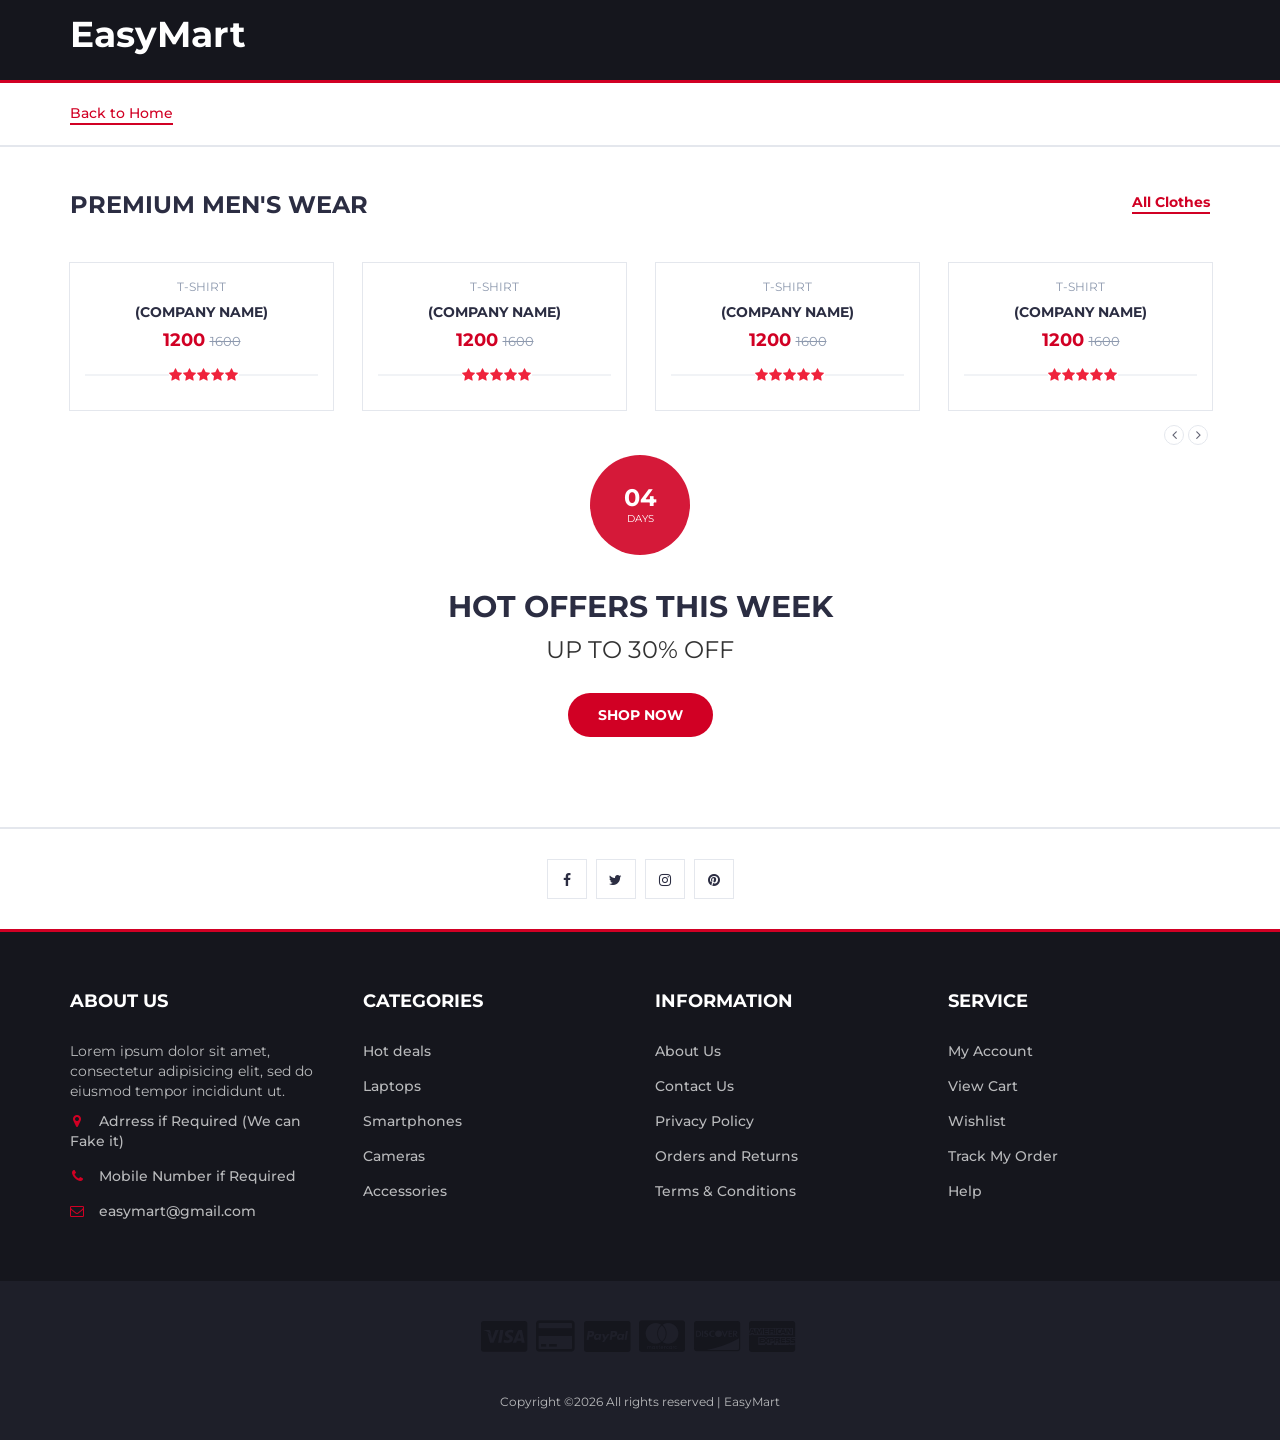
==== clothes.html @ 663e4e05 "Add files via upload" ====
<!DOCTYPE html>
<html lang="en">
	<head>
		<meta charset="utf-8">
		<meta http-equiv="X-UA-Compatible" content="IE=edge">
		<meta name="viewport" content="width=device-width, initial-scale=1">
		 <!-- The above 3 meta tags *must* come first in the head; any other head content must come *after* these tags -->

		<title>EasyMart</title>

		<!-- Google font -->
		<link href="https://fonts.goo
		gleapis.com/css?family=Montserrat:400,500,700" rel="stylesheet">

		<!-- Bootstrap -->
		<link type="text/css" rel="stylesheet" href="css/bootstrap.min.css"/>

		<!-- Slick -->
		<link type="text/css" rel="stylesheet" href="css/slick.css"/>
		<link type="text/css" rel="stylesheet" href="css/slick-theme.css"/>

		<!-- nouislider -->
		<link type="text/css" rel="stylesheet" href="css/nouislider.min.css"/>

		<!-- Font Awesome Icon -->
		<link rel="stylesheet" href="css/font-awesome.min.css">

		<!-- Custom stlylesheet -->
		<link type="text/css" rel="stylesheet" href="css/style.css"/>

		<!-- HTML5 shim and Respond.js for IE8 support of HTML5 elements and media queries -->
		<!-- WARNING: Respond.js doesn't work if you view the page via file:// -->
		<!--[if lt IE 9]>
		  <script src="https://oss.maxcdn.com/html5shiv/3.7.3/html5shiv.min.js"></script>
		  <script src="https://oss.maxcdn.com/respond/1.4.2/respond.min.js"></script>
		<![endif]-->

    </head>
	<body>
		<!-- HEADER -->
		<header>
			<!-- TOP HEADER -->
			
			</div>
			<!-- /TOP HEADER -->

			<!-- MAIN HEADER -->
			<div id="header">
				<!-- container -->
				<div class="container">
					<!-- row -->
					<div class="row">
						<!-- LOGO -->
						<div class="col-md-3">
							<div class="header-logo">
								<a href="#" class="logo">
									<h1 class="headoflogo">EasyMart</h1>   <!-- Main logo -->
								</a>
							</div>
						</div>
						<!-- /LOGO -->

						<!-- SEARCH BAR -->
						
									</a>
								</div>
								<!-- /Menu Toogle -->
							</div>
						</div>
						<!-- /ACCOUNT -->
					</div>
					<!-- row -->
				</div>
				<!-- container -->
			</div>
			<!-- /MAIN HEADER -->
		</header>
		<!-- /HEADER -->

		<!-- NAVIGATION -->
		<nav id="navigation">
			<!-- container -->
			<div class="container">
				<!-- responsive-nav -->
				<div id="responsive-nav">
					<!-- NAV -->
					<ul class="main-nav nav navbar-nav">
						<li class="active"><a href="index.html">Back to Home</a></li>
						
					</ul>
					<!-- /NAV -->
				</div>
				<!-- /responsive-nav -->
			</div>
			<!-- /container -->
		</nav>
		<!-- /NAVIGATION -->

		

		<!-- SECTION -->
		<div class="section">
			<!-- container -->
			<div class="container">
				<!-- row -->
				<div class="row">

					<!-- section title -->
					<div class="col-md-12">
						<div class="section-title">
							<h3 class="title">Premium Men's Wear</h3>
							<div class="section-nav">
								<ul class="section-tab-nav tab-nav">
									<li class="active"><a data-toggle="tab" href="#tab1">All Clothes</a></li>
									
									
								</ul>
							</div>
						</div>
					</div>
					<!-- /section title -->

					<!-- Products tab & slick -->
					<div class="col-md-12">
						<div class="row">
							<div class="products-tabs">
								<!-- tab -->
								<div id="tab1" class="tab-pane active">
									<div class="products-slick" data-nav="#slick-nav-1">
										<!-- product -->
										<div class="product">
											<div class="product-img">
												<img src="./img/shirt.webp" alt="">
												<div class="product-label">
													<span class="sale">-30%</span>
													<span class="new">NEW</span>
												</div>
											</div>
											<div class="product-body">
												<p class="product-category">T-Shirt</p>
												<h3 class="product-name"><a href="#">(Company Name)</a></h3>
												<h4 class="product-price">1200 <del class="product-old-price">1600</del></h4>
												<div class="product-rating">
													<i class="fa fa-star"></i>
													<i class="fa fa-star"></i>
													<i class="fa fa-star"></i>
													<i class="fa fa-star"></i>
													<i class="fa fa-star"></i>
												</div>
												
											</div>
											<div class="add-to-cart">
												<button class="add-to-cart-btn"><i class="fa fa-shopping-cart"></i>Contact For Details (1234567890)</button>
											</div>
										</div>
										<!-- /product -->

										<!-- product -->
										<div class="product">
											<div class="product-img">
												<img src="./img/shirt.webp" alt="">
												<div class="product-label">
													<span class="sale">-30%</span>
													<span class="new">NEW</span>
												</div>
											</div>
											<div class="product-body">
												<p class="product-category">T-Shirt</p>
												<h3 class="product-name"><a href="#">(Company Name)</a></h3>
												<h4 class="product-price">1200 <del class="product-old-price">1600</del></h4>
												<div class="product-rating">
													<i class="fa fa-star"></i>
													<i class="fa fa-star"></i>
													<i class="fa fa-star"></i>
													<i class="fa fa-star"></i>
													<i class="fa fa-star"></i>
												</div>
												
											</div>
											<div class="add-to-cart">
												<button class="add-to-cart-btn"><i class="fa fa-shopping-cart"></i>Contact For Details (1234567890)</button>
											</div>
										</div>
										<!-- /product -->

										<!-- product -->
										<div class="product">
											<div class="product-img">
												<img src="./img/shirt.webp" alt="">
												<div class="product-label">
													<span class="sale">-30%</span>
													<span class="new">NEW</span>
												</div>
											</div>
											<div class="product-body">
												<p class="product-category">T-Shirt</p>
												<h3 class="product-name"><a href="#">(Company Name)</a></h3>
												<h4 class="product-price">1200 <del class="product-old-price">1600</del></h4>
												<div class="product-rating">
													<i class="fa fa-star"></i>
													<i class="fa fa-star"></i>
													<i class="fa fa-star"></i>
													<i class="fa fa-star"></i>
													<i class="fa fa-star"></i>
												</div>
												
											</div>
											<div class="add-to-cart">
												<button class="add-to-cart-btn"><i class="fa fa-shopping-cart"></i>Contact For Details (1234567890)</button>
											</div>
										</div>
										<!-- /product -->

										<!-- product -->
										<div class="product">
											<div class="product-img">
												<img src="./img/shirt.webp" alt="">
												<div class="product-label">
													<span class="sale">-30%</span>
													<span class="new">NEW</span>
												</div>
											</div>
											<div class="product-body">
												<p class="product-category">T-Shirt</p>
												<h3 class="product-name"><a href="#">(Company Name)</a></h3>
												<h4 class="product-price">1200 <del class="product-old-price">1600</del></h4>
												<div class="product-rating">
													<i class="fa fa-star"></i>
													<i class="fa fa-star"></i>
													<i class="fa fa-star"></i>
													<i class="fa fa-star"></i>
													<i class="fa fa-star"></i>
												</div>
												
											</div>
											<div class="add-to-cart">
												<button class="add-to-cart-btn"><i class="fa fa-shopping-cart"></i>Contact For Details (1234567890)</button>
											</div>
										</div>
										<!-- /product -->

										<!-- product -->
										<div class="product">
											<div class="product-img">
												<img src="./img/shirt.webp" alt="">
												<div class="product-label">
													<span class="sale">-30%</span>
													<span class="new">NEW</span>
												</div>
											</div>
											<div class="product-body">
												<p class="product-category">T-Shirt</p>
												<h3 class="product-name"><a href="#">(Company Name)</a></h3>
												<h4 class="product-price">1200 <del class="product-old-price">1600</del></h4>
												<div class="product-rating">
													<i class="fa fa-star"></i>
													<i class="fa fa-star"></i>
													<i class="fa fa-star"></i>
													<i class="fa fa-star"></i>
													<i class="fa fa-star"></i>
												</div>
												
											</div>
											<div class="add-to-cart">
												<button class="add-to-cart-btn"><i class="fa fa-shopping-cart"></i>Contact For Details (1234567890)</button>
											</div>
										</div>
										<!-- /product -->
									</div>
									<div id="slick-nav-1" class="products-slick-nav"></div>
								</div>
								<!-- /tab -->
							</div>
						</div>
					</div>
					<!-- Products tab & slick -->
				</div>
				<!-- /row -->
			</div>
			<!-- /container -->
		</div>
		<!-- /SECTION -->

		<!-- HOT DEAL SECTION -->
		<div id="hot-deal" class="">
			<!-- container -->
			<div class="container">
				<!-- row -->
				<div class="row">
					<div class="col-md-12">
						<div class="hot-deal">
							<ul class="hot-deal-countdown">
								<li>
									<div>
										<h3>04</h3>
										<span>Days</span>
									</div>
								</li>
								<!-- <li>
									<div>
										<h3>10</h3>
										<span>Hours</span>
									</div>
								</li>
								<li>
									<div>
										<h3>34</h3>
										<span>Mins</span>
									</div>
								</li>
								<li>
									<div>
										<h3>60</h3>
										<span>Secs</span>
									</div>
								</li> -->
							</ul>
							<h2 class="text-uppercase">hot offers this week</h2>
							<p> Up to 30% OFF</p>
							<a class="primary-btn cta-btn" href="#">Shop now</a>
						</div>
					</div>
				</div>
				<!-- /row -->
			</div>
			<!-- /container -->
		</div>
		<!-- /HOT DEAL SECTION -->

		<!-- SECTION -->
		<div class="section">
			<!-- container -->
			<div class="container">
				<!-- row -->
				<div class="row">

					<!-- section title -->
					
					<!-- /section title -->

					<!-- Products tab & slick -->
				

						
								

							

						
							</div>
						</div>
					</div>

				</div>
				<!-- /row -->
			</div>
			<!-- /container -->
		</div>
		<!-- /SECTION -->

		<!-- NEWSLETTER -->
		<div id="newsletter" class="section">
			<!-- container -->
			<div class="container">
				<!-- row -->
				<div class="row">
					<div class="col-md-12">
						<div class="newsletter">
							
							<ul class="newsletter-follow">
								<li>
									<a href="#"><i class="fa fa-facebook"></i></a>
								</li>
								<li>
									<a href="#"><i class="fa fa-twitter"></i></a>
								</li>
								<li>
									<a href="#"><i class="fa fa-instagram"></i></a>
								</li>
								<li>
									<a href="#"><i class="fa fa-pinterest"></i></a>
								</li>
							</ul>
						</div>
					</div>
				</div>
				<!-- /row -->
			</div>
			<!-- /container -->
		</div>
		<!-- /NEWSLETTER -->

		<!-- FOOTER -->
		<footer id="footer">
			<!-- top footer -->
			<div class="section">
				<!-- container -->
				<div class="container">
					<!-- row -->
					<div class="row">
						<div class="col-md-3 col-xs-6">
							<div class="footer">
								<h3 class="footer-title">About Us</h3>
								<p>Lorem ipsum dolor sit amet, consectetur adipisicing elit, sed do eiusmod tempor incididunt ut.</p>
								<ul class="footer-links">
									<li><a href="#"><i class="fa fa-map-marker"></i>Adrress if Required (We can Fake it)</a></li>
									<li><a href="#"><i class="fa fa-phone"></i>Mobile Number if Required </a></li>
									<li><a href="#"><i class="fa fa-envelope-o"></i>easymart@gmail.com</a></li>
								</ul>
							</div>
						</div>

						<div class="col-md-3 col-xs-6">
							<div class="footer">
								<h3 class="footer-title">Categories</h3>
								<ul class="footer-links">
									<li><a href="#">Hot deals</a></li>
									<li><a href="#">Laptops</a></li>
									<li><a href="#">Smartphones</a></li>
									<li><a href="#">Cameras</a></li>
									<li><a href="#">Accessories</a></li>
								</ul>
							</div>
						</div>

						<div class="clearfix visible-xs"></div>

						<div class="col-md-3 col-xs-6">
							<div class="footer">
								<h3 class="footer-title">Information</h3>
								<ul class="footer-links">
									<li><a href="#">About Us</a></li>
									<li><a href="#">Contact Us</a></li>
									<li><a href="#">Privacy Policy</a></li>
									<li><a href="#">Orders and Returns</a></li>
									<li><a href="#">Terms & Conditions</a></li>
								</ul>
							</div>
						</div>

						<div class="col-md-3 col-xs-6">
							<div class="footer">
								<h3 class="footer-title">Service</h3>
								<ul class="footer-links">
									<li><a href="#">My Account</a></li>
									<li><a href="#">View Cart</a></li>
									<li><a href="#">Wishlist</a></li>
									<li><a href="#">Track My Order</a></li>
									<li><a href="#">Help</a></li>
								</ul>
							</div>
						</div>
					</div>
					<!-- /row -->
				</div>
				<!-- /container -->
			</div>
			<!-- /top footer -->

			<!-- bottom footer -->
			<div id="bottom-footer" class="section">
				<div class="container">
					<!-- row -->
					<div class="row">
						<div class="col-md-12 text-center">
							<ul class="footer-payments">
								<li><a href="#"><i class="fa fa-cc-visa"></i></a></li>
								<li><a href="#"><i class="fa fa-credit-card"></i></a></li>
								<li><a href="#"><i class="fa fa-cc-paypal"></i></a></li>
								<li><a href="#"><i class="fa fa-cc-mastercard"></i></a></li>
								<li><a href="#"><i class="fa fa-cc-discover"></i></a></li>
								<li><a href="#"><i class="fa fa-cc-amex"></i></a></li>
							</ul>
							<span class="copyright">
								Copyright &copy;<script>document.write(new Date().getFullYear());</script> All rights reserved | EasyMart
							</span>
						</div>
					</div>
						<!-- /row -->
				</div>
				<!-- /container -->
			</div>
			<!-- /bottom footer -->
		</footer>
		<!-- /FOOTER -->

		<!-- jQuery Plugins -->
		<script src="js/jquery.min.js"></script>
		<script src="js/bootstrap.min.js"></script>
		<script src="js/slick.min.js"></script>
		<script src="js/nouislider.min.js"></script>
		<script src="js/jquery.zoom.min.js"></script>
		<script src="js/main.js"></script>

	</body>
</html>
---- css/nouislider.min.css ----
/*! nouislider - 10.0.0 - 2017-05-28 14:52:48 */.noUi-target,.noUi-target *{-webkit-touch-callout:none;-webkit-tap-highlight-color:transparent;-webkit-user-select:none;-ms-touch-action:none;touch-action:none;-ms-user-select:none;-moz-user-select:none;user-select:none;-moz-box-sizing:border-box;box-sizing:border-box}.noUi-target{position:relative;direction:ltr}.noUi-base{width:100%;height:100%;position:relative;z-index:1}.noUi-connect{position:absolute;right:0;top:0;left:0;bottom:0}.noUi-origin{position:absolute;height:0;width:0}.noUi-handle{position:relative;z-index:1}.noUi-state-tap .noUi-connect,.noUi-state-tap .noUi-origin{-webkit-transition:top .3s,right .3s,bottom .3s,left .3s;transition:top .3s,right .3s,bottom .3s,left .3s}.noUi-state-drag *{cursor:inherit!important}.noUi-base,.noUi-handle{-webkit-transform:translate3d(0,0,0);transform:translate3d(0,0,0)}.noUi-horizontal{height:18px}.noUi-horizontal .noUi-handle{width:34px;height:28px;left:-17px;top:-6px}.noUi-vertical{width:18px}.noUi-vertical .noUi-handle{width:28px;height:34px;left:-6px;top:-17px}.noUi-target{background:#FAFAFA;border-radius:4px;border:1px solid #D3D3D3;box-shadow:inset 0 1px 1px #F0F0F0,0 3px 6px -5px #BBB}.noUi-connect{background:#3FB8AF;border-radius:4px;box-shadow:inset 0 0 3px rgba(51,51,51,.45);-webkit-transition:background 450ms;transition:background 450ms}.noUi-draggable{cursor:ew-resize}.noUi-vertical .noUi-draggable{cursor:ns-resize}.noUi-handle{border:1px solid #D9D9D9;border-radius:3px;background:#FFF;cursor:default;box-shadow:inset 0 0 1px #FFF,inset 0 1px 7px #EBEBEB,0 3px 6px -3px #BBB}.noUi-active{box-shadow:inset 0 0 1px #FFF,inset 0 1px 7px #DDD,0 3px 6px -3px #BBB}.noUi-handle:after,.noUi-handle:before{content:"";display:block;position:absolute;height:14px;width:1px;background:#E8E7E6;left:14px;top:6px}.noUi-handle:after{left:17px}.noUi-vertical .noUi-handle:after,.noUi-vertical .noUi-handle:before{width:14px;height:1px;left:6px;top:14px}.noUi-vertical .noUi-handle:after{top:17px}[disabled] .noUi-connect{background:#B8B8B8}[disabled] .noUi-handle,[disabled].noUi-handle,[disabled].noUi-target{cursor:not-allowed}.noUi-pips,.noUi-pips *{-moz-box-sizing:border-box;box-sizing:border-box}.noUi-pips{position:absolute;color:#999}.noUi-value{position:absolute;white-space:nowrap;text-align:center}.noUi-value-sub{color:#ccc;font-size:10px}.noUi-marker{position:absolute;background:#CCC}.noUi-marker-large,.noUi-marker-sub{background:#AAA}.noUi-pips-horizontal{padding:10px 0;height:80px;top:100%;left:0;width:100%}.noUi-value-horizontal{-webkit-transform:translate3d(-50%,50%,0);transform:translate3d(-50%,50%,0)}.noUi-marker-horizontal.noUi-marker{margin-left:-1px;width:2px;height:5px}.noUi-marker-horizontal.noUi-marker-sub{height:10px}.noUi-marker-horizontal.noUi-marker-large{height:15px}.noUi-pips-vertical{padding:0 10px;height:100%;top:0;left:100%}.noUi-value-vertical{-webkit-transform:translate3d(0,50%,0);transform:translate3d(0,50%,0);padding-left:25px}.noUi-marker-vertical.noUi-marker{width:5px;height:2px;margin-top:-1px}.noUi-marker-vertical.noUi-marker-sub{width:10px}.noUi-marker-vertical.noUi-marker-large{width:15px}.noUi-tooltip{display:block;position:absolute;border:1px solid #D9D9D9;border-radius:3px;background:#fff;color:#000;padding:5px;text-align:center;white-space:nowrap}.noUi-horizontal .noUi-tooltip{-webkit-transform:translate(-50%,0);transform:translate(-50%,0);left:50%;bottom:120%}.noUi-vertical .noUi-tooltip{-webkit-transform:translate(0,-50%);transform:translate(0,-50%);top:50%;right:120%}
---- css/style.css ----
/*
Template Name: Electro - HTML Ecommerce Template
Author: yaminncco

Colors:
	Body 		: #333
	Headers 	: #2B2D42
	Primary 	: #D10024
	Dark 		: #15161D ##1E1F29
	Grey 		: #E4E7ED #FBFBFC #8D99AE #B9BABC

Fonts: Montserrat

Table OF Contents
------------------------------------
1 > GENERAL
------ Typography
------ Buttons
------ Inputs
------ Sections
------ Breadcrumb
2 > HEADER
------ Top header
------ Logo
------ Search
------ Cart
3 > NAVIGATION
------ Main nav
------ Responsive Nav
4 > CATEGORY SHOP
5 > HOT DEAL
6 > PRODUCT
------ Product
------ Widget product
------ Product slick
7 > STORE PAGE
------ Aside
------ Store
8 > PRODUCT DETAILS PAGE
------ Product view
------ Product details
------ Product tab
9 > CHECKOUT PAGE
10 > NEWSLETTER
11 > FOOTER
11 > SLICK STYLE
12 > RESPONSIVE
------------------------------------*/

/*=========================================================
	01 -> GENERAL
===========================================================*/

/*----------------------------*\
	Typography
\*----------------------------*/

body {
  font-family: 'Montserrat', sans-serif;
  font-weight: 400;
  color: #333;
}

h1, h2, h3, h4, h5, h6 {
  color: #2B2D42;
  font-weight: 700;
  margin: 0 0 10px;
}

a {
  color: #2B2D42;
  font-weight: 500;
  -webkit-transition: 0.2s color;
  transition: 0.2s color;
}

a:hover, a:focus {
  color: #D10024;
  text-decoration: none;
  outline: none;
}

ul, ol {
  margin: 0;
  padding: 0;
  list-style: none
}

/*----------------------------*\
	Buttons
\*----------------------------*/

.primary-btn {
  display: inline-block;
  padding: 12px 30px;
  background-color: #D10024;
  border: none;
  border-radius: 40px;
  color: #FFF;
  text-transform: uppercase;
  font-weight: 700;
  text-align: center;
  -webkit-transition: 0.2s all;
  transition: 0.2s all;
}

.primary-btn:hover, .primary-btn:focus {
  opacity: 0.9;
  color: #FFF;
}

.headoflogo{
  color: white;
}
/*----------------------------*\
	Inputs
\*----------------------------*/

/*-- Text input --*/

.input {
  height: 40px;
  padding: 0px 15px;
  border: 1px solid #E4E7ED;
  background-color: #FFF;
  width: 100%;
}

textarea.input {
  padding: 15px;
  min-height: 90px;
}

/*-- Number input --*/

.input-number {
  position: relative;
}

.input-number input[type="number"]::-webkit-inner-spin-button, .input-number input[type="number"]::-webkit-outer-spin-button {
  -webkit-appearance: none;
  margin: 0;
}

.input-number input[type="number"] {
  -moz-appearance: textfield;
  height: 40px;
  width: 100%;
  border: 1px solid #E4E7ED;
  background-color: #FFF;
  padding: 0px 35px 0px 15px;
}

.input-number .qty-up, .input-number .qty-down {
  position: absolute;
  display: block;
  width: 20px;
  height: 20px;
  border: 1px solid #E4E7ED;
  background-color: #FFF;
  text-align: center;
  font-weight: 700;
  cursor: pointer;
  -webkit-user-select: none;
  -moz-user-select: none;
  -ms-user-select: none;
  user-select: none;
}

.input-number .qty-up {
  right: 0;
  top: 0;
  border-bottom: 0px;
}

.input-number .qty-down {
  right: 0;
  bottom: 0;
}

.input-number .qty-up:hover, .input-number .qty-down:hover {
  background-color: #E4E7ED;
  color: #D10024;
}

/*-- Select input --*/

.input-select {
  padding: 0px 15px;
  background: #FFF;
  border: 1px solid #E4E7ED;
  height: 40px;
}

/*-- checkbox & radio input --*/

.input-radio, .input-checkbox {
  position: relative;
  display: block;
}

.input-radio input[type="radio"]:not(:checked), .input-radio input[type="radio"]:checked, .input-checkbox input[type="checkbox"]:not(:checked), .input-checkbox input[type="checkbox"]:checked {
  position: absolute;
  margin-left: -9999px;
  visibility: hidden;
}

.input-radio label, .input-checkbox label {
  font-weight: 500;
  min-height: 20px;
  padding-left: 20px;
  margin-bottom: 5px;
  cursor: pointer;
}

.input-radio input[type="radio"]+label span, .input-checkbox input[type="checkbox"]+label span {
  position: absolute;
  left: 0px;
  top: 4px;
  width: 14px;
  height: 14px;
  border: 2px solid #E4E7ED;
  background: #FFF;
}

.input-radio input[type="radio"]+label span {
  border-radius: 50%;
}

.input-radio input[type="radio"]+label span:after {
  content: "";
  position: absolute;
  left: 50%;
  top: 50%;
  -webkit-transform: translate(-50%, -50%) scale(0);
  -ms-transform: translate(-50%, -50%) scale(0);
  transform: translate(-50%, -50%) scale(0);
  background-color: #FFF;
  width: 4px;
  height: 4px;
  border-radius: 50%;
  opacity: 0;
  -webkit-transition: all 0.2s;
  transition: all 0.2s;
}

.input-checkbox input[type="checkbox"]+label span:after {
  content: '✔';
  position: absolute;
  top: -2px;
  left: 1px;
  font-size: 10px;
  color: #FFF;
  opacity: 0;
  -webkit-transform: scale(0);
  -ms-transform: scale(0);
  transform: scale(0);
  -webkit-transition: all 0.2s;
  transition: all 0.2s;
}

.input-radio input[type="radio"]:checked+label span, .input-checkbox input[type="checkbox"]:checked+label span {
  background-color: #D10024;
  border-color: #D10024;
}

.input-radio input[type="radio"]:checked+label span:after {
  opacity: 1;
  -webkit-transform: translate(-50%, -50%) scale(1);
  -ms-transform: translate(-50%, -50%) scale(1);
  transform: translate(-50%, -50%) scale(1);
}

.input-checkbox input[type="checkbox"]:checked+label span:after {
  opacity: 1;
  -webkit-transform: scale(1);
  -ms-transform: scale(1);
  transform: scale(1);
}

.input-radio .caption, .input-checkbox .caption {
  margin-top: 5px;
  max-height: 0;
  overflow: hidden;
  -webkit-transition: 0.3s max-height;
  transition: 0.3s max-height;
}

.input-radio input[type="radio"]:checked~.caption, .input-checkbox input[type="checkbox"]:checked~.caption {
  max-height: 800px;
}

/*----------------------------*\
	Section
\*----------------------------*/

.section {
  padding-top: 30px;
  padding-bottom: 30px;
}

.section-title {
  position: relative;
  margin-bottom: 30px;
  margin-top: 15px;
}

.section-title .title {
  display: inline-block;
  text-transform: uppercase;
  margin: 0px;
}

.section-title .section-nav {
  float: right;
}

.section-title .section-nav .section-tab-nav {
  display: inline-block;
}

.section-tab-nav li {
  display: inline-block;
  margin-right: 15px;
}

.section-tab-nav li:last-child {
  margin-right: 0px;
}

.section-tab-nav li a {
  font-weight: 700;
  color: #8D99AE;
}

.section-tab-nav li a:after {
  content: "";
  display: block;
  width: 0%;
  height: 2px;
  background-color: #D10024;
  -webkit-transition: 0.2s all;
  transition: 0.2s all;
}

.section-tab-nav li.active a {
  color: #D10024;
}

.section-tab-nav li a:hover:after, .section-tab-nav li a:focus:after, .section-tab-nav li.active a:after {
  width: 100%;
}

.section-title .section-nav .products-slick-nav {
  top: 0px;
  right: 0px;
}

/*----------------------------*\
	Breadcrumb
\*----------------------------*/

#breadcrumb {
  padding: 30px 0px;
  background: #FBFBFC;
  border-bottom: 1px solid #E4E7ED;
  margin-bottom: 30px;
}

#breadcrumb .breadcrumb-header {
  display: inline-block;
  margin-top: 0px;
  margin-bottom: 0px;
  margin-right: 15px;
  text-transform: uppercase;
}

#breadcrumb .breadcrumb-tree {
  display: inline-block;
}

#breadcrumb .breadcrumb-tree li {
  display: inline-block;
  font-size: 12px;
  font-weight: 500;
  text-transform: uppercase;
}

#breadcrumb .breadcrumb-tree li+li {
  margin-left: 10px;
}

#breadcrumb .breadcrumb-tree li+li:before {
  content: '/';
  display: inline-block;
  color: #8D99AE;
  margin-right: 10px;
}

#breadcrumb .breadcrumb-tree li a {
  color: #8D99AE;
}

#breadcrumb .breadcrumb-tree li a:hover {
  color: #D10024;
}

/*=========================================================
	02 -> HEADER
===========================================================*/

/*----------------------------*\
	Top header
\*----------------------------*/

#top-header {
  padding-top: 10px;
  padding-bottom: 10px;
  background-color: #1E1F29;
}

.header-links li {
  display: inline-block;
  margin-right: 15px;
  font-size: 12px;
}

.header-links li:last-child {
  margin-right: 0px;
}

.header-links li a {
  color: #FFF;
}

.header-links li a:hover {
  color: #D10024;
}

.header-links li i {
  color: #D10024;
  margin-right: 5px;
}

/*----------------------------*\
	Logo
\*----------------------------*/

#header {
  padding-top: 15px;
  padding-bottom: 15px;
  background-color: #15161D;
}

.header-logo {
  float: left;
}

.header-logo .logo img {
  display: block;
}

/*----------------------------*\
	Search
\*----------------------------*/

.header-search {
  padding: 15px 0px;
}

.header-search form {
  position: relative;
}

.header-search form .input-select {
  margin-right: -4px;
  border-radius: 40px 0px 0px 40px;
}

.header-search form .input {
  width: calc(100% - 260px);
  margin-right: -4px;
}

.header-search form .search-btn {
  height: 40px;
  width: 100px;
  background: #D10024;
  color: #FFF;
  font-weight: 700;
  border: none;
  border-radius: 0px 40px 40px 0px;
}

/*----------------------------*\
	Cart
\*----------------------------*/

.header-ctn {
  float: right;
  padding: 15px 0px;
}

.header-ctn>div {
  display: inline-block;
}

.header-ctn>div+div {
  margin-left: 15px;
}

.header-ctn>div>a {
  display: block;
  position: relative;
  width: 90px;
  text-align: center;
  color: #FFF;
}

.header-ctn>div>a>i {
  display: block;
  font-size: 18px;
}

.header-ctn>div>a>span {
  font-size: 12px;
}

.header-ctn>div>a>.qty {
  position: absolute;
  right: 15px;
  top: -10px;
  width: 20px;
  height: 20px;
  line-height: 20px;
  text-align: center;
  border-radius: 50%;
  font-size: 10px;
  color: #FFF;
  background-color: #D10024;
}

.header-ctn .menu-toggle {
  display: none;
}

.cart-dropdown {
  position: absolute;
  width: 300px;
  background: #FFF;
  padding: 15px;
  -webkit-box-shadow: 0px 0px 0px 2px #E4E7ED;
  box-shadow: 0px 0px 0px 2px #E4E7ED;
  z-index: 99;
  right: 0;
  opacity: 0;
  visibility: hidden;
}

.dropdown.open>.cart-dropdown {
  opacity: 1;
  visibility: visible;
}

.cart-dropdown .cart-list {
  max-height: 180px;
  overflow-y: scroll;
  margin-bottom: 15px;
}

.cart-dropdown .cart-list .product-widget {
  padding: 0px;
  -webkit-box-shadow: none;
  box-shadow: none;
}

.cart-dropdown .cart-list .product-widget:last-child {
  margin-bottom: 0px;
}

.cart-dropdown .cart-list .product-widget .product-img {
  left: 0px;
  top: 0px;
}

.cart-dropdown .cart-list .product-widget .product-body .product-price {
  color: #2B2D42;
}

.cart-dropdown .cart-btns {
  margin: 0px -17px -17px;
}

.cart-dropdown .cart-btns>a {
  display: inline-block;
  width: calc(50% - 0px);
  padding: 12px;
  background-color: #D10024;
  color: #FFF;
  text-align: center;
  font-weight: 700;
  -webkit-transition: 0.2s all;
  transition: 0.2s all;
}

.cart-dropdown .cart-btns>a:first-child {
  margin-right: -4px;
  background-color: #1e1f29;
}

.cart-dropdown .cart-btns>a:hover {
  opacity: 0.9;
}

.cart-dropdown .cart-summary {
  border-top: 1px solid #E4E7ED;
  padding-top: 15px;
  padding-bottom: 15px;
}

/*=========================================================
	03 -> Navigation
===========================================================*/

#navigation {
  background: #FFF;
  border-bottom: 2px solid #E4E7ED;
  border-top: 3px solid #D10024;
}

/*----------------------------*\
	Main nav
\*----------------------------*/

.main-nav>li+li {
  margin-left: 30px
}

.main-nav>li>a {
  padding: 20px 0px;
}

.main-nav>li>a:hover, .main-nav>li>a:focus, .main-nav>li.active>a {
  color: #D10024;
  background-color: transparent;
}

.main-nav>li>a:after {
  content: "";
  display: block;
  width: 0%;
  height: 2px;
  background-color: #D10024;
  -webkit-transition: 0.2s all;
  transition: 0.2s all;
}

.main-nav>li>a:hover:after, .main-nav>li>a:focus:after, .main-nav>li.active>a:after {
  width: 100%;
}

.header-ctn li.nav-toggle {
  display: none;
}

/*----------------------------*\
	responsive nav
\*----------------------------*/

@media only screen and (max-width: 991px) {
  .header-ctn .menu-toggle {
    display: inline-block;
  }
  #responsive-nav {
    position: fixed;
    left: 0;
    top: 0;
    background: #15161D;
    height: 100vh;
    max-width: 250px;
    width: 0%;
    overflow: hidden;
    z-index: 22;
    padding-top: 60px;
    -webkit-transform: translateX(-100%);
    -ms-transform: translateX(-100%);
    transform: translateX(-100%);
    -webkit-transition: 0.2s all;
    transition: 0.2s all;
  }
  #responsive-nav.active {
    -webkit-transform: translateX(0%);
    -ms-transform: translateX(0%);
    transform: translateX(0%);
    width: 100%;
  }
  .main-nav {
    margin: 0px;
    float: none;
  }
  .main-nav>li {
    display: block;
    float: none;
  }
  .main-nav>li+li {
    margin-left: 0px;
  }
  .main-nav>li>a {
    padding: 15px;
    color: #FFF;
  }
}

/*=========================================================
	04 -> CATEGORY SHOP
===========================================================*/

.shop {
  position: relative;
  overflow: hidden;
  margin: 15px 0px;
}

.shop:before {
  content: "";
  position: absolute;
  top: 0;
  bottom: 0;
  left: 0px;
  width: 60%;
  background: #D10024;
  opacity: 0.9;
  -webkit-transform: skewX(-45deg);
  -ms-transform: skewX(-45deg);
  transform: skewX(-45deg);
}

.shop:after {
  content: "";
  position: absolute;
  top: 0;
  bottom: 0;
  left: 1px;
  width: 100%;
  background: #D10024;
  opacity: 0.9;
  -webkit-transform: skewX(-45deg) translateX(-100%);
  -ms-transform: skewX(-45deg) translateX(-100%);
  transform: skewX(-45deg) translateX(-100%);
}

.shop .shop-img {
  position: relative;
  background-color: #E4E7ED;
  z-index: -1;
}

.shop .shop-img>img {
  width: 100%;
  -webkit-transition: 0.2s all;
  transition: 0.2s all;
}

.shop:hover .shop-img>img {
  -webkit-transform: scale(1.1);
  -ms-transform: scale(1.1);
  transform: scale(1.1);
}

.shop .shop-body {
  position: absolute;
  top: 0;
  width: 75%;
  padding: 30px;
  z-index: 10;
}

.shop .shop-body h3 {
  color: #FFF;
}

.shop .shop-body .cta-btn {
  color: #FFF;
  text-transform: uppercase;
}

/*=========================================================
	05 -> HOT DEAL
===========================================================*/

#hot-deal.section {
  padding: 60px 0px;
  margin: 30px 0px;
  background-color: #E4E7ED;
  background-image: url('../img/hotdeal.png');
  background-position: center;
  background-repeat: no-repeat;
}

.hot-deal {
  text-align: center;
}

.hot-deal .hot-deal-countdown {
  margin-bottom: 30px;
}

.hot-deal .hot-deal-countdown>li {
  position: relative;
  display: inline-block;
  width: 100px;
  height: 100px;
  background: #D10024e6;
  text-align: center;
  border-radius: 50%;
  margin: 0px 5px;
}

.hot-deal .hot-deal-countdown>li>div {
  position: absolute;
  left: 0;
  right: 0;
  top: 50%;
  -webkit-transform: translateY(-50%);
  -ms-transform: translateY(-50%);
  transform: translateY(-50%);
}

.hot-deal .hot-deal-countdown>li>div h3 {
  color: #FFF;
  margin-bottom: 0px;
}

.hot-deal .hot-deal-countdown>li>div span {
  display: block;
  font-size: 10px;
  text-transform: uppercase;
  color: #FFF;
}

.hot-deal p {
  text-transform: uppercase;
  font-size: 24px;
}

.hot-deal .cta-btn {
  margin-top: 15px;
}

/*=========================================================
	06 -> PRODUCT
===========================================================*/

/*----------------------------*\
	product
\*----------------------------*/

.product {
  position: relative;
  margin: 15px 0px;
  -webkit-box-shadow: 0px 0px 0px 0px #E4E7ED, 0px 0px 0px 1px #E4E7ED;
  box-shadow: 0px 0px 0px 0px #E4E7ED, 0px 0px 0px 1px #E4E7ED;
  -webkit-transition: 0.2s all;
  transition: 0.2s all;
}

.product:hover {
  -webkit-box-shadow: 0px 0px 6px 0px #E4E7ED, 0px 0px 0px 2px #D10024;
  box-shadow: 0px 0px 6px 0px #E4E7ED, 0px 0px 0px 2px #D10024;
}

.product .product-img {
  position: relative;
}

.product .product-img>img {
  width: 100%;
}

.product .product-img .product-label {
  position: absolute;
  top: 15px;
  right: 15px;
}

.product .product-img .product-label>span {
  border: 2px solid;
  padding: 2px 10px;
  font-size: 12px;
}

.product .product-img .product-label>span.sale {
  background-color: #FFF;
  border-color: #D10024;
  color: #D10024;
}

.product .product-img .product-label>span.new {
  background-color: #D10024;
  border-color: #D10024;
  color: #FFF;
}

.product .product-body {
  position: relative;
  padding: 15px;
  background-color: #FFF;
  text-align: center;
  z-index: 20;
}

.product .product-body .product-category {
  text-transform: uppercase;
  font-size: 12px;
  color: #8D99AE;
}

.product .product-body .product-name {
  text-transform: uppercase;
  font-size: 14px;
}

.product .product-body .product-name>a {
  font-weight: 700;
}

.product .product-body .product-name>a:hover, .product .product-body .product-name>a:focus {
  color: #D10024;
}

.product .product-body .product-price {
  color: #D10024;
  font-size: 18px;
}

.product .product-body .product-price .product-old-price {
  font-size: 70%;
  font-weight: 400;
  color: #8D99AE;
}

.product .product-body .product-rating {
  position: relative;
  margin: 15px 0px 10px;
  height: 20px;
}

.product .product-body .product-rating>i {
  position: relative;
  width: 14px;
  margin-right: -4px;
  background: #FFF;
  color: #E4E7ED;
  z-index: 10;
}

.product .product-body .product-rating>i.fa-star {
  color: #ef233c;
}

.product .product-body .product-rating:after {
  content: "";
  position: absolute;
  top: 50%;
  left: 0;
  right: 0;
  -webkit-transform: translateY(-50%);
  -ms-transform: translateY(-50%);
  transform: translateY(-50%);
  height: 1px;
  background-color: #E4E7ED;
}

.product .product-body .product-btns>button {
  position: relative;
  width: 40px;
  height: 40px;
  line-height: 40px;
  background: transparent;
  border: none;
  -webkit-transition: 0.2s all;
  transition: 0.2s all;
}

.product .product-body .product-btns>button:hover {
  background-color: #E4E7ED;
  color: #D10024;
  border-radius: 50%;
}

.product .product-body .product-btns>button .tooltipp {
  position: absolute;
  bottom: 100%;
  left: 50%;
  -webkit-transform: translate(-50%, -15px);
  -ms-transform: translate(-50%, -15px);
  transform: translate(-50%, -15px);
  width: 150px;
  padding: 10px;
  font-size: 12px;
  line-height: 10px;
  background: #1e1f29;
  color: #FFF;
  text-transform: uppercase;
  z-index: 10;
  opacity: 0;
  visibility: hidden;
  -webkit-transition: 0.2s all;
  transition: 0.2s all;
}

.product .product-body .product-btns>button:hover .tooltipp {
  opacity: 1;
  visibility: visible;
  -webkit-transform: translate(-50%, -5px);
  -ms-transform: translate(-50%, -5px);
  transform: translate(-50%, -5px);
}

.product .add-to-cart {
  position: absolute;
  left: 1px;
  right: 1px;
  bottom: 1px;
  padding: 15px;
  background: #1e1f29;
  text-align: center;
  -webkit-transform: translateY(0%);
  -ms-transform: translateY(0%);
  transform: translateY(0%);
  -webkit-transition: 0.2s all;
  transition: 0.2s all;
  z-index: 2;
}

.product:hover .add-to-cart {
  -webkit-transform: translateY(100%);
  -ms-transform: translateY(100%);
  transform: translateY(100%);
}

.product .add-to-cart .add-to-cart-btn {
  position: relative;
  border: 2px solid transparent;
  height: 40px;
  padding: 0 30px;
  background-color: #ef233c;
  color: #FFF;
  text-transform: uppercase;
  font-weight: 700;
  border-radius: 40px;
  -webkit-transition: 0.2s all;
  transition: 0.2s all;
}

.product .add-to-cart .add-to-cart-btn>i {
  position: absolute;
  left: 0;
  top: 0;
  width: 40px;
  height: 40px;
  line-height: 38px;
  color: #D10024;
  opacity: 0;
  visibility: hidden;
}

.product .add-to-cart .add-to-cart-btn:hover {
  background-color: #FFF;
  color: #D10024;
  border-color: #D10024;
  padding: 0px 30px 0px 50px;
}

.product .add-to-cart .add-to-cart-btn:hover>i {
  opacity: 1;
  visibility: visible;
}

/*----------------------------*\
	Widget product
\*----------------------------*/

.product-widget {
  position: relative;
}

.product-widget+.product-widget {
  margin: 30px 0px;
}

.product-widget .product-img {
  position: absolute;
  left: 0px;
  top: 0px;
  width: 60px;
}

.product-widget .product-img>img {
  width: 100%;
}

.product-widget .product-body {
  padding-left: 75px;
  min-height: 60px;
}

.product-widget .product-body .product-category {
  text-transform: uppercase;
  font-size: 10px;
  color: #8D99AE;
}

.product-widget .product-body .product-name {
  text-transform: uppercase;
  font-size: 12px;
}

.product-widget .product-body .product-name>a {
  font-weight: 700;
}

.product-widget .product-body .product-name>a:hover, .product-widget .product-body .product-name>a:focus {
  color: #D10024;
}

.product-widget .product-body .product-price {
  font-size: 14px;
  color: #D10024;
}

.product-widget .product-body .product-price .product-old-price {
  font-size: 70%;
  font-weight: 400;
  color: #8D99AE;
}

.product-widget .product-body .product-price .qty {
  font-weight: 400;
  margin-right: 10px;
}

.product-widget .delete {
  position: absolute;
  top: 0;
  left: 0;
  height: 14px;
  width: 14px;
  text-align: center;
  font-size: 10px;
  padding: 0;
  background: #1e1f29;
  border: none;
  color: #FFF;
}

/*----------------------------*\
	Products slick
\*----------------------------*/

.products-slick .slick-list {
  padding-bottom: 60px;
  margin-bottom: -60px;
  z-index: 2;
}

.products-slick .product.slick-slide {
  margin: 15px;
}

.products-tabs>.tab-pane {
  display: block;
  height: 0;
  opacity: 0;
  visibility: hidden;
  overflow-y: hidden;
  padding-bottom: 60px;
  margin-bottom: -60px;
}

.products-tabs>.tab-pane.active {
  opacity: 1;
  visibility: visible;
  height: auto;
}

.products-slick-nav {
  position: absolute;
  right: 15px;
  z-index: 10;
}

.products-slick-nav .slick-prev, .products-slick-nav .slick-next {
  position: static;
  -webkit-transform: none;
  -ms-transform: none;
  transform: none;
  width: 20px;
  height: 20px;
  display: inline-block !important;
  margin: 0px 2px;
}

.products-slick-nav .slick-prev:before, .products-slick-nav .slick-next:before {
  font-size: 14px;
}

/*=========================================================
	07 -> PRODUCTS PAGE
===========================================================*/

/*----------------------------*\
	Aside
\*----------------------------*/

.aside+.aside {
  margin-top: 30px;
}

.aside>.aside-title {
  text-transform: uppercase;
  font-size: 18px;
  margin: 15px 0px 30px;
}

/*-- checkbox Filter --*/

.checkbox-filter>div+div {
  margin-top: 10px;
}

.checkbox-filter .input-radio label, .checkbox-filter .input-checkbox label {
  font-size: 12px;
}

.checkbox-filter .input-radio label small, .checkbox-filter .input-checkbox label small {
  color: #8D99AE;
}

/*-- Price Filter --*/

#price-slider {
  margin-bottom: 15px;
}

.noUi-target {
  background-color: #FFF;
  -webkit-box-shadow: none;
  box-shadow: none;
  border: 1px solid #E4E7ED;
  border-radius: 0px;
}

.noUi-connect {
  background-color: #D10024;
}

.noUi-horizontal {
  height: 6px;
}

.noUi-horizontal .noUi-handle {
  width: 12px;
  height: 12px;
  left: -6px;
  top: -4px;
  border: none;
  background: #D10024;
  -webkit-box-shadow: none;
  box-shadow: none;
  border-radius: 50%;
}

.noUi-handle:before, .noUi-handle:after {
  display: none;
}

.price-filter .input-number {
  display: inline-block;
  width: calc(50% - 7px);
}

/*----------------------------*\
	Store
\*----------------------------*/

.store-filter {
  margin-bottom: 15px;
  margin-top: 15px;
}

/*-- Store Sort --*/

.store-sort {
  display: inline-block;
}

.store-sort label {
  font-weight: 500;
  font-size: 12px;
  text-transform: uppercase;
  margin-right: 15px;
}

/*-- Store Grid --*/

.store-grid {
  float: right;
}

.store-grid li {
  display: inline-block;
  width: 40px;
  height: 40px;
  line-height: 40px;
  background-color: #FFF;
  border: 1px solid #E4E7ED;
  text-align: center;
  -webkit-transition: 0.2s all;
  transition: 0.2s all;
}

.store-grid li+li {
  margin-left: 5px;
}

.store-grid li:hover {
  background-color: #E4E7ED;
  color: #D10024;
}

.store-grid li.active {
  background-color: #D10024;
  border-color: #D10024;
  color: #FFF;
  cursor: default;
}

.store-grid li a {
  display: block;
}

/*-- Store Pagination --*/

.store-pagination {
  float: right;
}

.store-pagination li {
  display: inline-block;
  width: 40px;
  height: 40px;
  line-height: 40px;
  text-align: center;
  background-color: #FFF;
  border: 1px solid #E4E7ED;
  -webkit-transition: 0.2s all;
  transition: 0.2s all;
}

.store-pagination li+li {
  margin-left: 5px;
}

.store-pagination li:hover {
  background-color: #E4E7ED;
  color: #D10024;
}

.store-pagination li.active {
  background-color: #D10024;
  border-color: #D10024;
  color: #FFF;
  font-weight: 500;
  cursor: default;
}

.store-pagination li a {
  display: block;
}

.store-qty {
  margin-right: 30px;
  font-weight: 500;
  text-transform: uppercase;
  font-size: 12px;
}

/*=========================================================
	08 -> PRODUCT DETAILS PAGE
===========================================================*/

/*----------------------------*\
	Product view
\*----------------------------*/

#product-main-img .slick-prev {
  -webkit-transform: translateX(-15px);
  -ms-transform: translateX(-15px);
  transform: translateX(-15px);
  left: 15px;
}

#product-main-img .slick-next {
  -webkit-transform: translateX(15px);
  -ms-transform: translateX(15px);
  transform: translateX(15px);
  right: 15px;
}

#product-main-img .slick-prev, #product-main-img .slick-next {
  opacity: 0;
  visibility: hidden;
  -webkit-transition: 0.2s all;
  transition: 0.2s all;
}

#product-main-img:hover .slick-prev, #product-main-img:hover .slick-next {
  -webkit-transform: translateX(0%);
  -ms-transform: translateX(0%);
  transform: translateX(0%);
  opacity: 1;
  visibility: visible;
}

#product-main-img .zoomImg {
  background-color: #FFF;
}

#product-imgs .product-preview {
  margin: 0px 5px;
  border: 1px solid #E4E7ED;
}

#product-imgs .product-preview.slick-current {
  border-color: #D10024;
}

#product-imgs .slick-prev {
  top: -20px;
  left: 50%;
  -webkit-transform: translateX(-50%);
  -ms-transform: translateX(-50%);
  transform: translateX(-50%);
}

#product-imgs .slick-next {
  top: calc(100% - 20px);
  left: 50%;
  -webkit-transform: translateX(-50%);
  -ms-transform: translateX(-50%);
  transform: translateX(-50%);
}

#product-imgs .slick-prev:before {
  content: "\f106";
}

#product-imgs .slick-next:before {
  content: "\f107";
}

.product-preview img {
  width: 100%;
}

/*----------------------------*\
	Product details
\*----------------------------*/

.product-details .product-name {
  text-transform: uppercase;
  font-size: 18px;
}

.product-details .product-rating {
  display: inline-block;
  margin-right: 15px;
}

.product-details .product-rating>i {
  color: #E4E7ED;
}

.product-details .product-rating>i.fa-star {
  color: #D10024;
}

.product-details .review-link {
  font-size: 12px;
}

.product-details .product-price {
  display: inline-block;
  font-size: 24px;
  margin-top: 10px;
  margin-bottom: 15px;
  color: #D10024;
}

.product-details .product-price .product-old-price {
  font-size: 70%;
  font-weight: 400;
  color: #8D99AE;
}

.product-details .product-available {
  font-size: 12px;
  text-transform: uppercase;
  font-weight: 700;
  margin-left: 30px;
  color: #D10024;
}

.product-details .product-options {
  margin-top: 30px;
  margin-bottom: 30px;
}

.product-details .product-options label {
  font-weight: 500;
  font-size: 12px;
  text-transform: uppercase;
  margin-right: 15px;
  margin-bottom: 0px;
}

.product-details .product-options .input-select {
  width: 90px;
}

.product-details .add-to-cart {
  margin-bottom: 30px;
}

.product-details .add-to-cart .add-to-cart-btn {
  position: relative;
  border: 2px solid transparent;
  height: 40px;
  padding: 0 30px;
  background-color: #ef233c;
  color: #FFF;
  text-transform: uppercase;
  font-weight: 700;
  border-radius: 40px;
  -webkit-transition: 0.2s all;
  transition: 0.2s all;
}

.product-details .add-to-cart .add-to-cart-btn>i {
  position: absolute;
  left: 0;
  top: 0;
  width: 40px;
  height: 40px;
  line-height: 38px;
  color: #D10024;
  opacity: 0;
  visibility: hidden;
}

.product-details .add-to-cart .add-to-cart-btn:hover {
  background-color: #FFF;
  color: #D10024;
  border-color: #D10024;
  padding: 0px 30px 0px 50px;
}

.product-details .add-to-cart .add-to-cart-btn:hover>i {
  opacity: 1;
  visibility: visible;
}

.product-details .add-to-cart .qty-label {
  display: inline-block;
  font-weight: 500;
  font-size: 12px;
  text-transform: uppercase;
  margin-right: 15px;
  margin-bottom: 0px;
}

.product-details .add-to-cart .qty-label .input-number {
  width: 90px;
  display: inline-block;
}

.product-details .product-btns li {
  display: inline-block;
  text-transform: uppercase;
  font-size: 12px;
}

.product-details .product-btns li+li {
  margin-left: 15px;
}

.product-details .product-links {
  margin-top: 15px;
}

.product-details .product-links li {
  display: inline-block;
  text-transform: uppercase;
  font-size: 12px;
}

.product-details .product-links li+li {
  margin-left: 10px;
}

/*----------------------------*\
	 Product tab
\*----------------------------*/

#product-tab {
  margin-top: 60px;
}

#product-tab .tab-nav {
  position: relative;
  text-align: center;
  padding: 15px 0px;
  margin-bottom: 30px;
}

#product-tab .tab-nav:after {
  content: "";
  position: absolute;
  left: 0;
  right: 0;
  top: 50%;
  height: 1px;
  background-color: #E4E7ED;
  z-index: -1;
}

#product-tab .tab-nav li {
  display: inline-block;
  background: #FFF;
  padding: 0px 15px;
}

#product-tab .tab-nav li+li {
  margin-left: 15px;
}

#product-tab .tab-nav li a {
  display: block;
  font-weight: 700;
  color: #8D99AE;
}

#product-tab .tab-nav li.active a {
  color: #D10024;
}

#product-tab .tab-nav li a:after {
  content: "";
  display: block;
  width: 0%;
  height: 2px;
  background-color: #D10024;
  -webkit-transition: 0.2s all;
  transition: 0.2s all;
}

#product-tab .tab-nav li a:hover:after, #product-tab .tab-nav li a:focus:after, #product-tab .tab-nav li.active a:after {
  width: 100%;
}

/*-- Rating --*/

.rating-avg {
  font-size: 24px;
  font-weight: 700;
  margin-bottom: 15px;
}

.rating-avg .rating-stars {
  margin-left: 10px;
}

.rating-avg .rating-stars, .rating .rating-stars {
  display: inline-block;
}

.rating-avg .rating-stars>i, .rating .rating-stars>i {
  color: #E4E7ED;
}

.rating-avg .rating-stars>i.fa-star, .rating .rating-stars>i.fa-star {
  color: #D10024;
}

.rating li {
  margin: 5px 0px;
}

.rating .rating-progress {
  position: relative;
  display: inline-block;
  height: 9px;
  background-color: #E4E7ED;
  width: 120px;
  margin: 0px 10px;
  border-radius: 5px;
}

.rating .rating-progress>div {
  background-color: #D10024;
  position: absolute;
  left: 0;
  top: 0;
  bottom: 0;
  border-radius: 5px;
}

.rating .sum {
  display: inline-block;
  font-size: 12px;
  color: #8D99AE;
}

/*-- Reviews --*/

.reviews li {
  position: relative;
  padding-left: 145px;
  margin-bottom: 30px;
}

.reviews .review-heading {
  position: absolute;
  width: 130px;
  left: 0;
  top: 0;
  height: 70px;
}

.reviews .review-body {
  min-height: 70px;
}

.reviews .review-heading .name {
  margin-bottom: 5px;
  margin-top: 0px;
}

.reviews .review-heading .date {
  color: #8D99AE;
  font-size: 10px;
  margin: 0;
}

.reviews .review-heading .review-rating {
  margin-top: 5px;
}

.reviews .review-heading .review-rating>i {
  color: #E4E7ED;
}

.reviews .review-heading .review-rating>i.fa-star {
  color: #D10024;
}

.reviews-pagination {
  text-align: center;
}

.reviews-pagination li {
  display: inline-block;
  width: 35px;
  height: 35px;
  line-height: 35px;
  text-align: center;
  background-color: #FFF;
  border: 1px solid #E4E7ED;
  -webkit-transition: 0.2s all;
  transition: 0.2s all;
}

.reviews-pagination li:hover {
  background-color: #E4E7ED;
  color: #D10024;
}

.reviews-pagination li.active {
  background-color: #D10024;
  border-color: #D10024;
  color: #FFF;
  cursor: default;
}

.reviews-pagination li a {
  display: block;
}

/*-- Review Form --*/

.review-form .input {
  margin-bottom: 15px;
}

.review-form .input-rating {
  margin-bottom: 15px;
}

.review-form .input-rating .stars {
  display: inline-block;
  vertical-align: top;
}

.review-form .input-rating .stars input[type="radio"] {
  display: none;
}

.review-form .input-rating .stars>label {
  float: right;
  cursor: pointer;
  padding: 0px 3px;
  margin: 0px;
}

.review-form .input-rating .stars>label:before {
  content: "\f006";
  font-family: FontAwesome;
  color: #E4E7ED;
  -webkit-transition: 0.2s all;
  transition: 0.2s all;
}

.review-form .input-rating .stars>label:hover:before, .review-form .input-rating .stars>label:hover~label:before {
  color: #D10024;
}

.review-form .input-rating .stars>input:checked label:before, .review-form .input-rating .stars>input:checked~label:before {
  content: "\f005";
  color: #D10024;
}

/*=========================================================
	09 -> CHECKOUT PAGE
===========================================================*/

.billing-details {
  margin-bottom: 30px;
}

.shiping-details {
  margin-bottom: 30px;
}

.order-details {
  position: relative;
  padding: 0px 30px 30px;
  border-right: 1px solid #E4E7ED;
  border-left: 1px solid #E4E7ED;
  border-bottom: 1px solid #E4E7ED;
}

.order-details:before {
  content: "";
  position: absolute;
  left: -1px;
  right: -1px;
  top: -15px;
  height: 30px;
  border-top: 1px solid #E4E7ED;
  border-left: 1px solid #E4E7ED;
  border-right: 1px solid #E4E7ED;
}

.order-summary {
  margin: 15px 0px;
}

.order-summary .order-col {
  display: table;
  width: 100%;
}

.order-summary .order-col:after {
  content: "";
  display: block;
  clear: both;
}

.order-summary .order-col>div {
  display: table-cell;
  padding: 10px 0px;
}

.order-summary .order-col>div:first-child {
  width: calc(100% - 150px);
}

.order-summary .order-col>div:last-child {
  width: 150px;
  text-align: right;
}

.order-summary .order-col .order-total {
  font-size: 24px;
  color: #D10024;
}

.order-details .payment-method {
  margin: 30px 0px;
}

.order-details .order-submit {
  display: block;
  margin-top: 30px;
}

/*=========================================================
	10 -> NEWSLETTER
===========================================================*/

#newsletter.section {
  border-top: 2px solid #E4E7ED;
  border-bottom: 3px solid #D10024;
  margin-top: 30px;
}

.newsletter {
  text-align: center;
}

.newsletter p {
  font-size: 24px;
}

.newsletter form {
  position: relative;
  max-width: 520px;
  margin: 30px auto;
}

.newsletter form:after {
  content: "\f003";
  font-family: FontAwesome;
  position: absolute;
  font-size: 160px;
  color: #E4E7ED;
  top: 15px;
  -webkit-transform: translateY(-50%) rotate(15deg);
  -ms-transform: translateY(-50%) rotate(15deg);
  transform: translateY(-50%) rotate(15deg);
  z-index: -1;
  left: -90px;
}

.newsletter form .input {
  width: calc(100% - 160px);
  margin-right: -4px;
  border-radius: 40px 0px 0px 40px;
}

.newsletter form .newsletter-btn {
  width: 160px;
  height: 40px;
  font-weight: 700;
  background: #D10024;
  color: #FFF;
  border: none;
  border-radius: 0px 40px 40px 0px;
}

.newsletter .newsletter-follow {
  text-align: center;
}

.newsletter .newsletter-follow li {
  display: inline-block;
  margin-right: 5px;
}

.newsletter .newsletter-follow li:last-child {
  margin-right: 0px;
}

.newsletter .newsletter-follow li a {
  position: relative;
  display: block;
  width: 40px;
  height: 40px;
  text-align: center;
  line-height: 40px;
  border: 1px solid #E4E7ED;
  background-color: #FFF;
  -webkit-transition: 0.2s all;
  transition: 0.2s all;
}

.newsletter .newsletter-follow li a:hover, .newsletter .newsletter-follow li a:focus {
  background-color: #E4E7ED;
  color: #D10024;
}

/*=========================================================
	11 -> FOOTER
===========================================================*/

#footer {
  background: #15161D;
  color: #B9BABC;
}

#bottom-footer {
  background: #1E1F29;
}

.footer {
  margin: 30px 0px;
}

.footer .footer-title {
  color: #FFF;
  text-transform: uppercase;
  font-size: 18px;
  margin: 0px 0px 30px;
}

.footer-links li+li {
  margin-top: 15px;
}

.footer-links li a {
  color: #B9BABC;
}

.footer-links li i {
  margin-right: 15px;
  color: #D10024;
  width: 14px;
  text-align: center;
}

.footer-links li a:hover {
  color: #D10024;
}

.copyright {
  margin-top: 30px;
  display: block;
  font-size: 12px;
}

.footer-payments li {
  display: inline-block;
  margin-right: 5px;
}

.footer-payments li a {
  color: #15161D;
  font-size: 36px;
  display: block;
}

/*=========================================================
	12 -> SLICK STYLE
===========================================================*/

/*----------------------------*\
	Arrows
\*----------------------------*/

.slick-prev, .slick-next {
  width: 40px;
  height: 40px;
  border: 1px solid #E4E7ED;
  background-color: #FFF;
  border-radius: 50%;
  z-index: 22;
  -webkit-transition: 0.2s all;
  transition: 0.2s all;
}

.slick-prev:hover, .slick-prev:focus, .slick-next:hover, .slick-next:focus {
  background-color: #D10024;
  border-color: #D10024;
}

.slick-prev:before, .slick-next:before {
  font-family: FontAwesome;
  color: #2B2D42;
}

.slick-prev:before {
  content: "\f104";
}

.slick-next:before {
  content: "\f105";
}

.slick-prev:hover:before, .slick-prev:focus:before, .slick-next:hover:before, .slick-next:focus:before {
  color: #FFF;
}

.slick-prev {
  left: -20px;
}

.slick-next {
  right: -20px;
}

/*----------------------------*\
	Dots
\*----------------------------*/

.slick-dots li, .slick-dots li button, .slick-dots li button:before {
  width: 10px;
  height: 10px;
}

.slick-dots li button:before {
  content: "";
  opacity: 1;
  background: #E4E7ED;
  border-radius: 50%;
}

.slick-dots li.slick-active button:before {
  background-color: #D10024;
}

.custom-dots .slick-dots {
  position: static;
  margin: 15px 0px;
}

/*=========================================================
	13 -> RESPONSIVE
===========================================================*/

@media only screen and (max-width: 1201px) {}

@media only screen and (max-width: 991px) {
  #top-header .header-links.pull-left {
    float: none !important;
  }
  #top-header .header-links.pull-right {
    float: none !important;
    margin-top: 5px;
  }
  .header-logo {
    float: none;
    text-align: center;
  }
  .header-logo .logo {
    display: inline-block;
  }
  #product-imgs {
    margin-bottom: 60px;
    margin-top: 15px;
  }
  #rating {
    text-align: center;
  }
  #reviews {
    margin-top: 30px;
    margin-bottom: 30px;
  }
}

@media only screen and (max-width: 767px) {
  .section-title .section-nav {
    float: none;
    margin-top: 10px;
  }
  .section-tab-nav li {
    margin-top: 10px;
  }
}

@media only screen and (max-width: 480px) {
  [class*='col-xs'] {
    width: 100%;
  }
  .store-grid {
    float: none;
    margin-top: 10px;
  }
  .store-pagination {
    float: none;
    margin-top: 10px;
  }
}
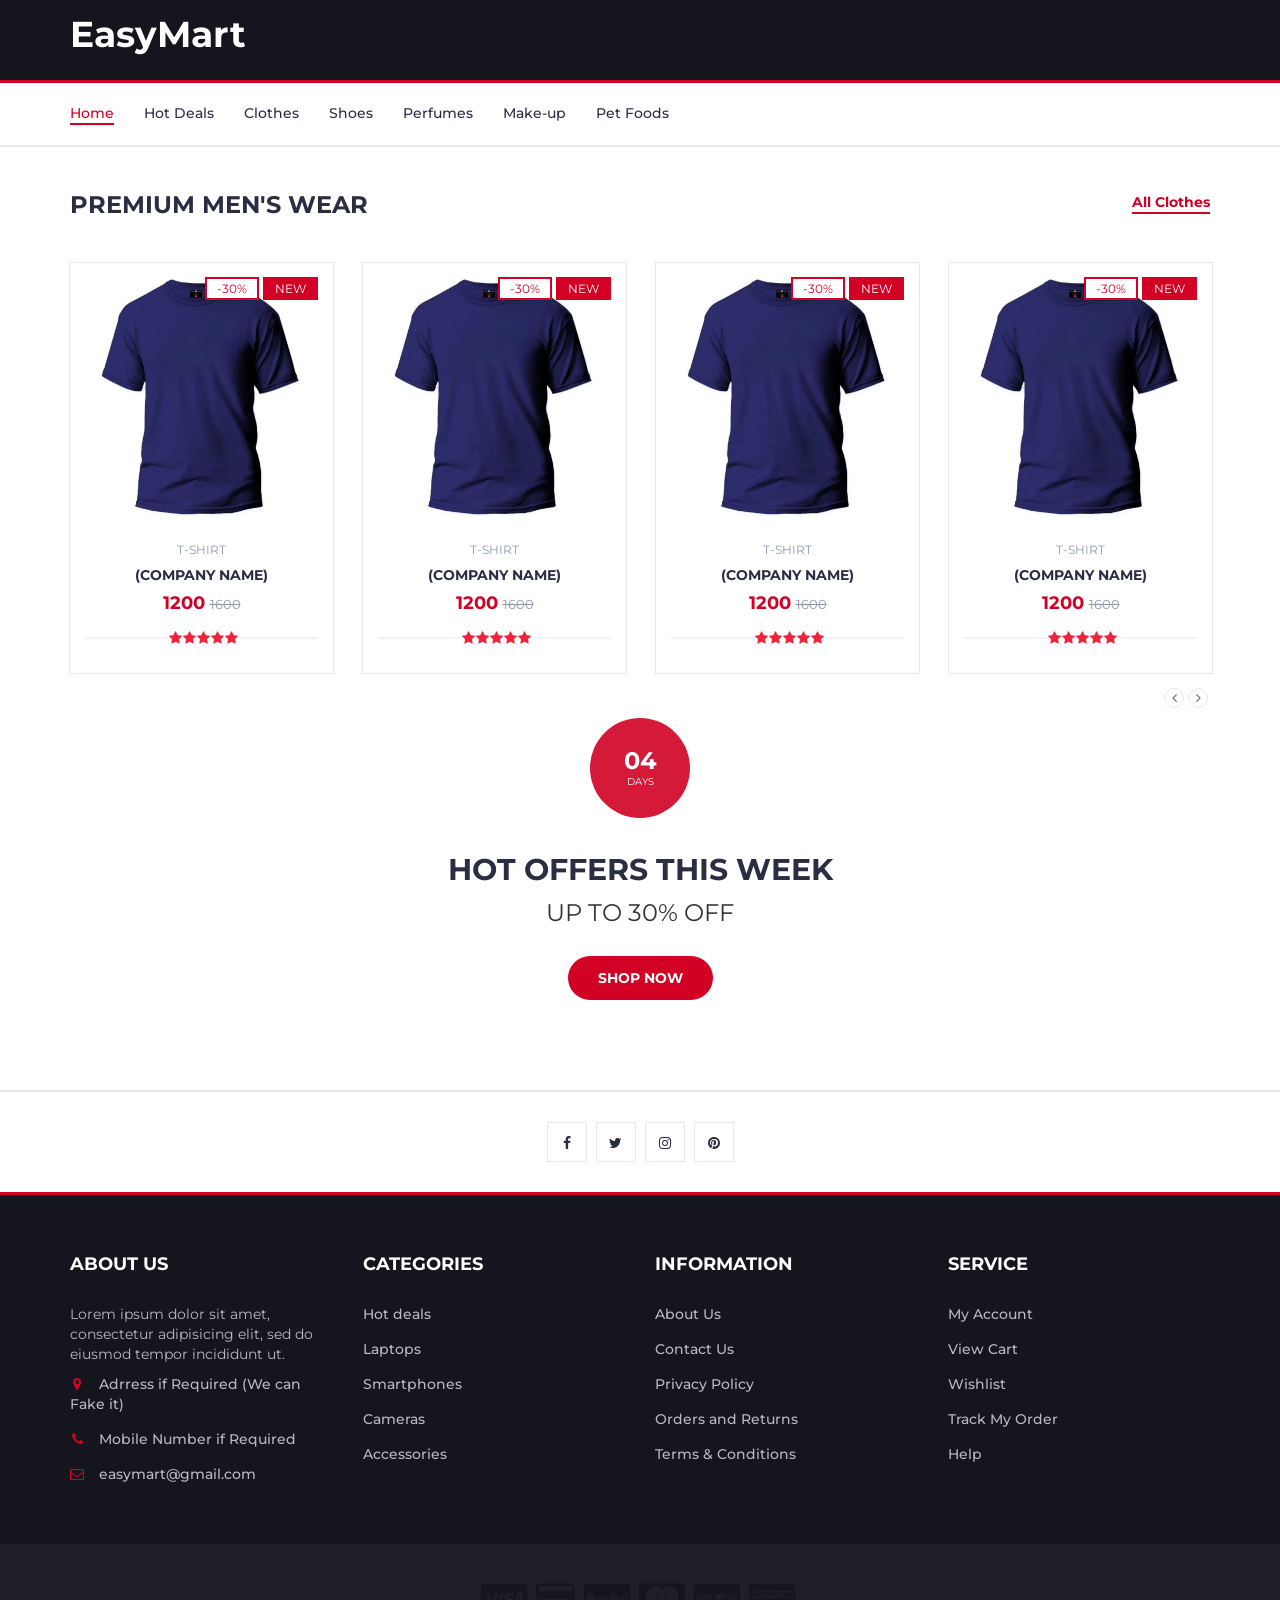
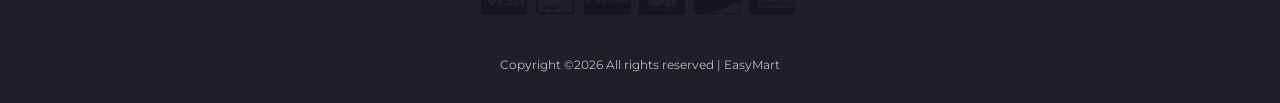
==== commit 106746fc: "Update clothes.html" ====
--- a/clothes.html
+++ b/clothes.html
@@ -78,15 +78,20 @@
 		<!-- /HEADER -->
 
 		<!-- NAVIGATION -->
-		<nav id="navigation">
+        <nav id="navigation">
 			<!-- container -->
 			<div class="container">
 				<!-- responsive-nav -->
 				<div id="responsive-nav">
 					<!-- NAV -->
 					<ul class="main-nav nav navbar-nav">
-						<li class="active"><a href="index.html">Back to Home</a></li>
-						
+						<li class="active"><a href="#">Home</a></li>
+						<li><a href="index.html">Hot Deals</a></li>
+						<li><a href="clothes.html">Clothes</a></li>
+						<li><a href="shoes.html">Shoes</a></li>
+						<li><a href="perfume.html">Perfumes</a></li>
+						<li><a href="makeup.html">Make-up</a></li>
+						<li><a href="petfood.html">Pet Foods</a></li>
 					</ul>
 					<!-- /NAV -->
 				</div>
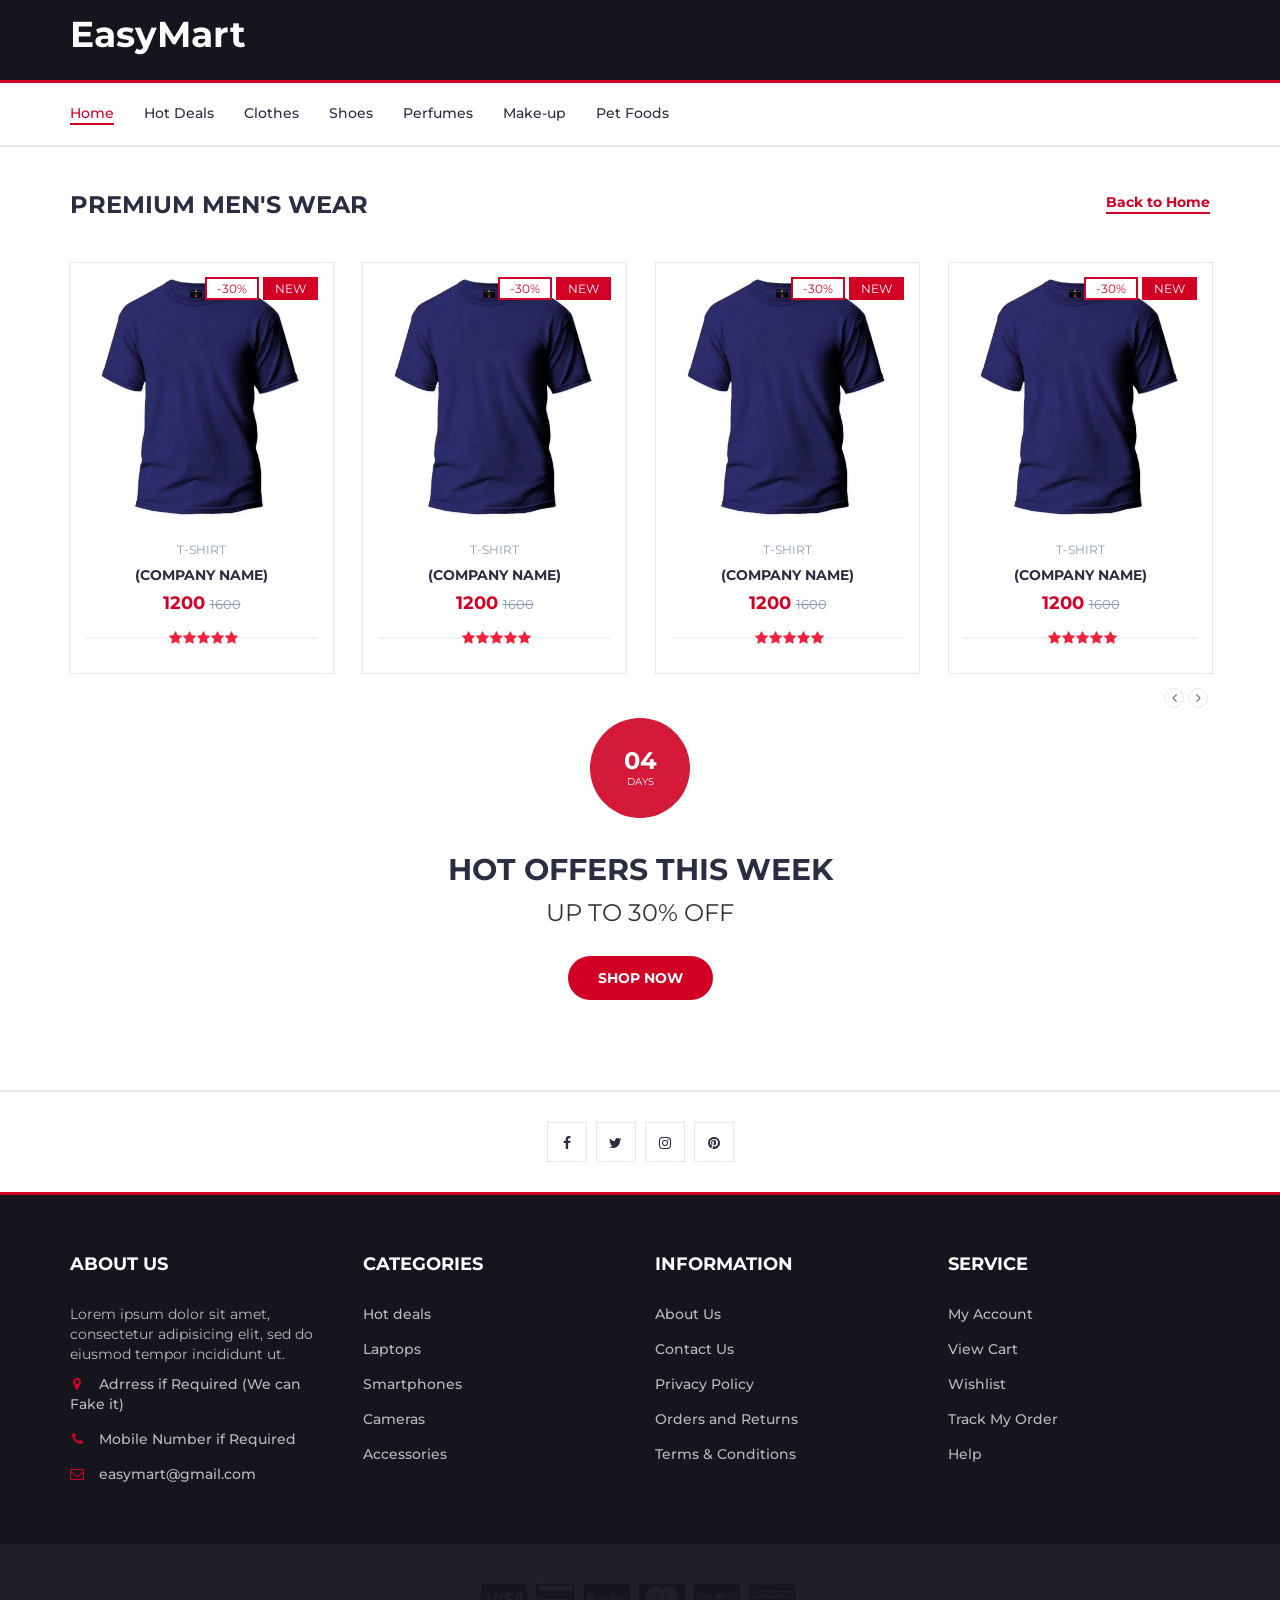
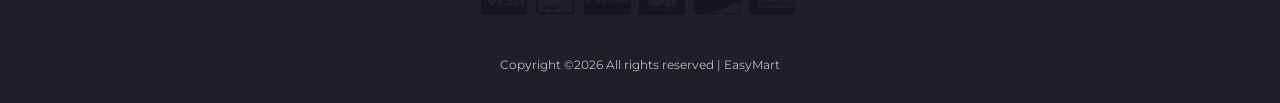
==== commit c745c7ca: "Add files via upload" ====
--- a/clothes.html
+++ b/clothes.html
@@ -116,7 +116,7 @@
 							<h3 class="title">Premium Men's Wear</h3>
 							<div class="section-nav">
 								<ul class="section-tab-nav tab-nav">
-									<li class="active"><a data-toggle="tab" href="#tab1">All Clothes</a></li>
+									<li class="active"><a data-toggle="tab" href="index.html">Back to Home</a></li>
 									
 									
 								</ul>
